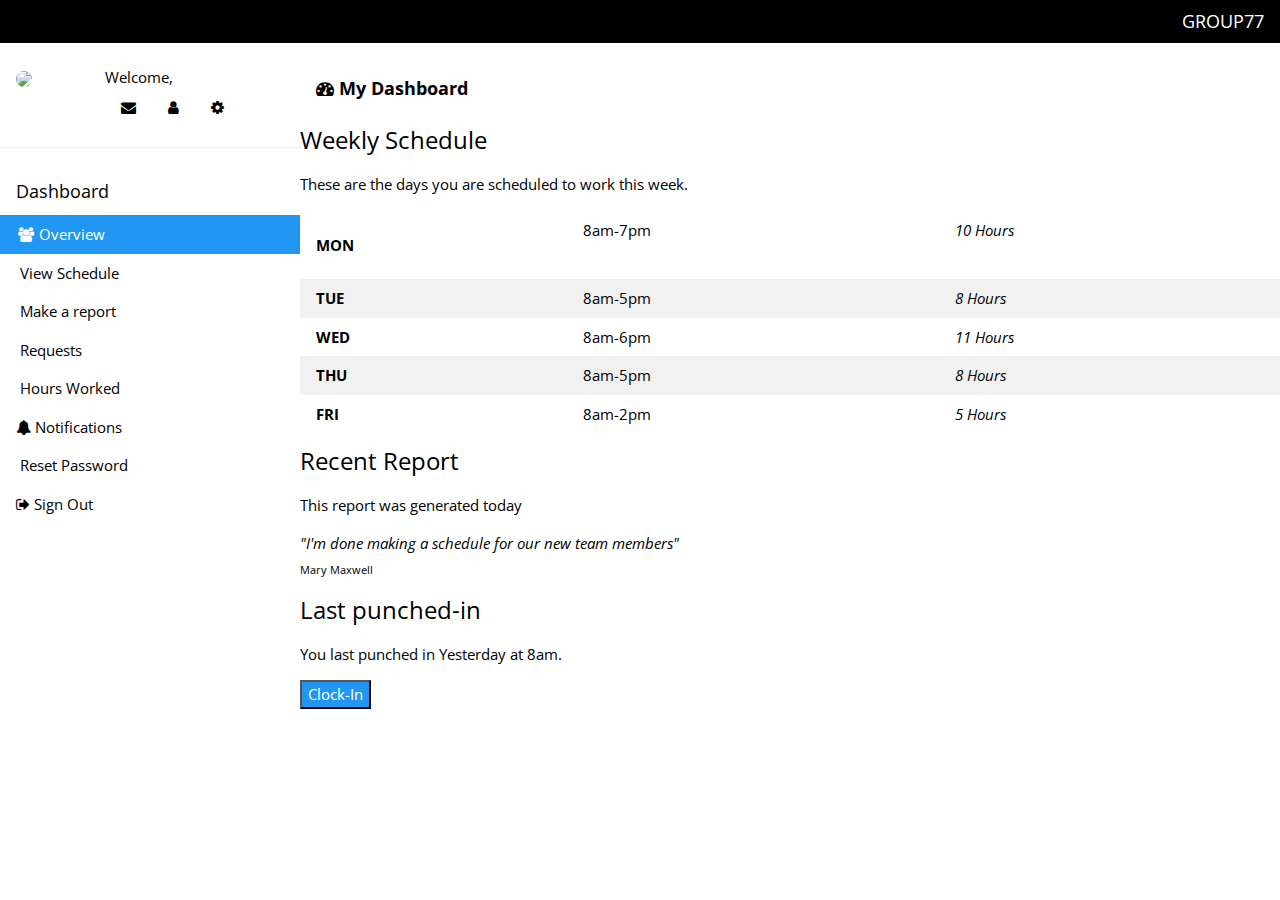
==== SpringBootSigninSignupExample/src/main/resources/templates/home/admin.html @ aa2dddc5 "Fixed all the icons on the admin page also" ====
<!DOCTYPE html>
<html>
<link rel="stylesheet" href="https://www.w3schools.com/w3css/4/w3.css">
<link rel="stylesheet" href="https://www.w3schools.com/lib/w3-theme-blue-grey.css">
<link rel="stylesheet" href='https://fonts.googleapis.com/css?family=Open+Sans'>
<link rel="stylesheet" href="https://cdnjs.cloudflare.com/ajax/libs/font-awesome/4.7.0/css/font-awesome.min.css">
<style>
html, body, h1, h2, h3, h4, h5 { font-family: "Open Sans", sans-serif }
</style>
<head>
<meta charset="ISO-8859-1">
<title>Welcome Admin</title>
<link rel="stylesheet" href="/UTM/css/style.css">
</head>
<body class="w3-theme-l5">
	<!-- Top container -->
	<div class="w3-bar w3-top w3-black w3-large" style="z-index: 4">
		<button
			class="w3-bar-item w3-button w3-hide-large w3-hover-none w3-hover-text-light-grey"
			onclick="w3_open();">
			<i class="fa fa-bars"></i> Menu
		</button>
		<span class="w3-bar-item w3-right">GROUP77</span>
	</div>

	<!-- Sidebar/menu -->
	<nav class="w3-sidebar w3-collapse w3-white w3-animate-left"
		style="z-index: 3; width: 300px;" id="mySidebar">
		<br>
		<div class="w3-container w3-row">
			<div class="w3-col s4">
				<img src="/UTM/img/userico.ico" class="w3-circle w3-margin-right"
					style="width: 46px">
			</div>
			<div class="w3-col s8 w3-bar">
				<span>Welcome, <strong><span th:utext="${userName}"></span></strong></span><br>
				<a href="#" class="w3-bar-item w3-button"><i
					class="fa fa-envelope"></i></a> <a th:href="@{/profile}"
					class="w3-bar-item w3-button"><i class="fa fa-user"></i></a> <a
					href="#" class="w3-bar-item w3-button"><i class="fa fa-cog"></i></a>
			</div>
		</div>
		<hr>
		<div class="w3-container">
			<h5>Dashboard</h5>
		</div>
		<div class="w3-bar-block">
			<a href="#" class="w3-bar-item w3-button w3-padding-16 w3-hide-large w3-dark-grey w3-hover-black" onclick="w3_close()" title="close menu"><i class="fa fa-remove fa-fw"></i>�Close Menu</a> 
			<a href="#" class="w3-bar-item w3-button w3-padding w3-blue"><i class="fa fa-users fa-fw"></i>&nbsp;Overview</a> 
			<a href="schedule" class="w3-bar-item w3-button w3-padding"><img src="/UTM/img/calendar.ico" style="width: 16px" alt="" />&nbsp;View Schedule </a> 
			<a href="report" class="w3-bar-item w3-button"> 	<img src="/UTM/img/report.ico" style="width: 16px" alt="" />&nbsp;Make a report</a>
			<a href="#" class="w3-bar-item w3-button w3-padding"><img src="/UTM/img/request.ico" style="width: 16px" alt="" />&nbsp;Requests </a> 
			<a href="#" class="w3-bar-item w3-button w3-padding"><img src="/UTM/img/time.ico" style="width: 16px" alt="" />&nbsp;Hours Worked</a>
			<a href="#" class="w3-bar-item w3-button w3-padding"><i class="fa fa-bell" aria-hidden="true"></i>&nbsp;Notifications</a> 
			<a th:href="@{/resetPassword}" class="w3-bar-item w3-button w3-padding"><img src="/UTM/img/key.ico" style="width: 16px" alt="" />&nbsp;Reset Password</a> 
			<a th:href="@{/logout}" class="w3-bar-item w3-button w3-padding"><i class="fa fa-sign-out"></i>&nbsp;Sign Out </a>
		</div>
	</nav>


	<!-- Overlay effect when opening sidebar on small screens -->
	<div class="w3-overlay w3-hide-large w3-animate-opacity"
		onclick="w3_close()" style="cursor: pointer" title="close side menu"
		id="myOverlay"></div>

	<!-- !PAGE CONTENT! -->
	<div class="w3-main" style="margin-left: 300px; margin-top: 43px;">

		<!-- Header -->
		<header class="w3-container" style="padding-top: 22px">
			<h5>
				<b><i class="fa fa-dashboard"></i> My Dashboard</b>
			</h5>
		</header>

		<div id="schedule" class="tabcontent">
			<h3>Weekly Schedule</h3>
			<p>These are the days you are scheduled to work this week.</p>
			<table class="w3-table w3-striped w3-white">
				<tr>
					<td><p>
							<b>MON</b>
						</p></td>
					<td>8am-7pm</td>
					<td><i>10 Hours</i></td>
				</tr>
				<tr>
					<td><b>TUE</b></td>
					<td>8am-5pm</td>
					<td><i>8 Hours</i></td>
				</tr>
				<tr>
					<td><b>WED</b></td>
					<td>8am-6pm</td>
					<td><i>11 Hours</i></td>
				</tr>
				<tr>
					<td><b>THU</b></td>
					<td>8am-5pm</td>
					<td><i>8 Hours</i></td>
				</tr>
				<tr>
					<td><b>FRI</b></td>
					<td>8am-2pm</td>
					<td><i>5 Hours</i></td>
				</tr>
			</table>
		</div>


		<div id="recentreport" class="tabcontent">
			<h3>Recent Report</h3>
			<p>This report was generated today</p>
			<p>
				<i>"I'm done making a schedule for our new team members"</i><br>
				<sub>Mary Maxwell</sub>
			</p>

		</div>

		<div id="punch" class="tabcontent">
			<h3>Last punched-in</h3>
			<p>You last punched in Yesterday at 8am.</p>
			<button class="button button4 w3-blue">Clock-In</button>
		</div>


		<!-- End page content -->
	</div>
	<script>
		// Get the Sidebar
		var mySidebar = document.getElementById("mySidebar");

		// Get the DIV with overlay effect
		var overlayBg = document.getElementById("myOverlay");

		// Toggle between showing and hiding the sidebar, and add overlay effect
		function w3_open() {
			if (mySidebar.style.display === 'block') {
				mySidebar.style.display = 'none';
				overlayBg.style.display = "none";
			} else {
				mySidebar.style.display = 'block';
				overlayBg.style.display = "block";
			}
		}

		// Close the sidebar with the close button
		function w3_close() {
			mySidebar.style.display = "none";
			overlayBg.style.display = "none";
		}

		function openCity(evt, cityName) {
			var i, tabcontent, tablinks;
			tabcontent = document.getElementsByClassName("tabcontent");
			for (i = 0; i < tabcontent.length; i++) {
				tabcontent[i].style.display = "none";
			}
			tablinks = document.getElementsByClassName("tablinks");
			for (i = 0; i < tablinks.length; i++) {
				tablinks[i].className = tablinks[i].className.replace(
						" active", "");
			}
			document.getElementById(cityName).style.display = "block";
			evt.currentTarget.className += " active";
		}

		// Get the element with id="defaultOpen" and click on it
		document.getElementById("defaultOpen").click();
	</script>
</body>
</html>
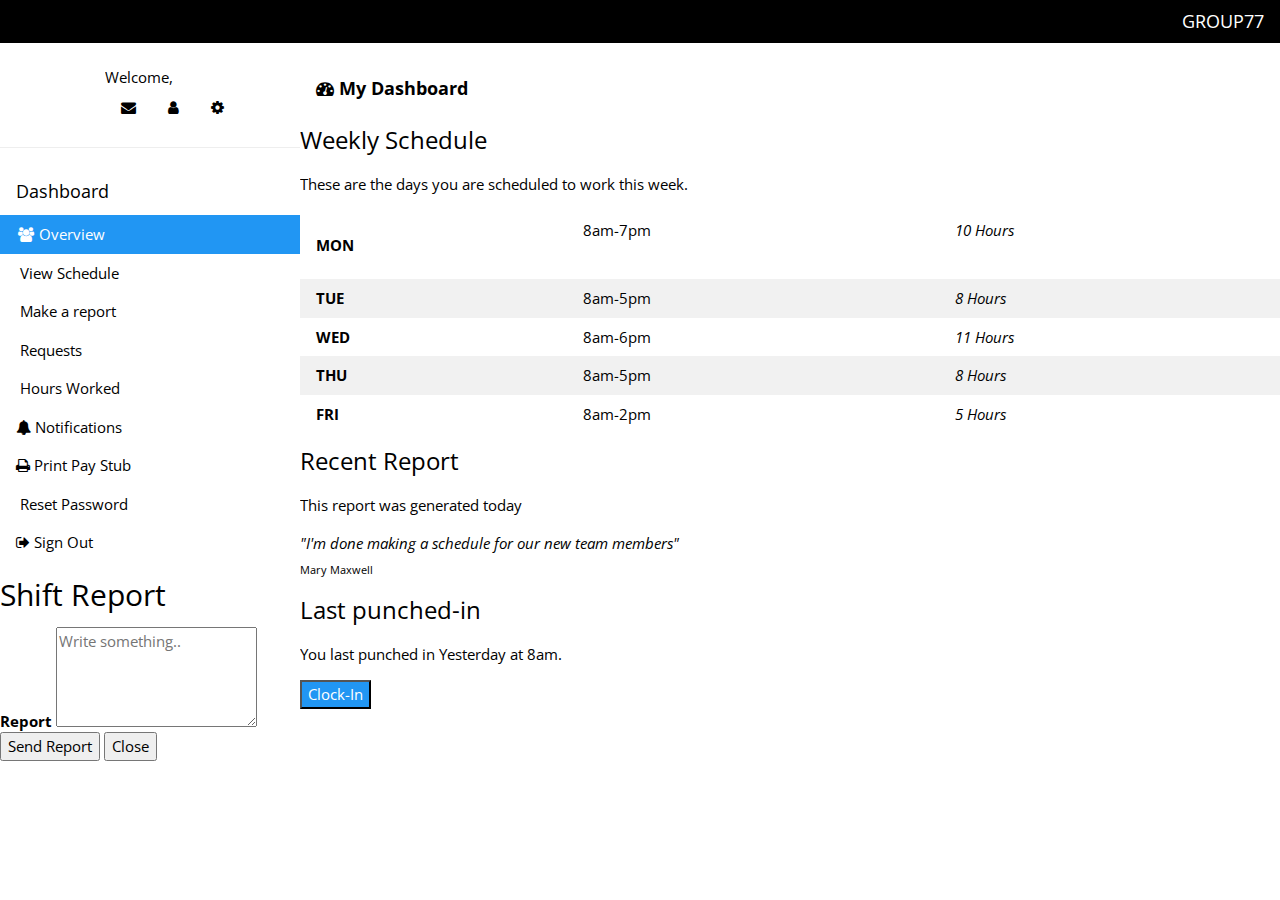
==== commit 04087f9b: "html/css reset password update." ====
--- a/SpringBootSigninSignupExample/src/main/resources/templates/home/admin.html
+++ b/SpringBootSigninSignupExample/src/main/resources/templates/home/admin.html
@@ -4,13 +4,15 @@
 <link rel="stylesheet" href="https://www.w3schools.com/lib/w3-theme-blue-grey.css">
 <link rel="stylesheet" href='https://fonts.googleapis.com/css?family=Open+Sans'>
 <link rel="stylesheet" href="https://cdnjs.cloudflare.com/ajax/libs/font-awesome/4.7.0/css/font-awesome.min.css">
-<style>
-html, body, h1, h2, h3, h4, h5 { font-family: "Open Sans", sans-serif }
+<style type="text/css">
+html, body, h1, h2, h3, h4, h5 { font-family: "Open Sans", sans-serif } 
 </style>
 <head>
 <meta charset="ISO-8859-1">
-<title>Welcome Admin</title>
+<title>Welcome</title>
+
 <link rel="stylesheet" href="/UTM/css/style.css">
+
 </head>
 <body class="w3-theme-l5">
 	<!-- Top container -->
@@ -30,7 +32,7 @@
 		<div class="w3-container w3-row">
 			<div class="w3-col s4">
 				<img src="/UTM/img/userico.ico" class="w3-circle w3-margin-right"
-					style="width: 46px">
+					style="width: 46px" alt="">
 			</div>
 			<div class="w3-col s8 w3-bar">
 				<span>Welcome, <strong><span th:utext="${userName}"></span></strong></span><br>
@@ -48,12 +50,27 @@
 			<a href="#" class="w3-bar-item w3-button w3-padding-16 w3-hide-large w3-dark-grey w3-hover-black" onclick="w3_close()" title="close menu"><i class="fa fa-remove fa-fw"></i>�Close Menu</a> 
 			<a href="#" class="w3-bar-item w3-button w3-padding w3-blue"><i class="fa fa-users fa-fw"></i>&nbsp;Overview</a> 
 			<a href="schedule" class="w3-bar-item w3-button w3-padding"><img src="/UTM/img/calendar.ico" style="width: 16px" alt="" />&nbsp;View Schedule </a> 
-			<a href="report" class="w3-bar-item w3-button"> 	<img src="/UTM/img/report.ico" style="width: 16px" alt="" />&nbsp;Make a report</a>
+			<a  class="w3-bar-item w3-button" onclick="openForm()"> 	<img src="/UTM/img/report.ico" style="width: 16px" alt="" />&nbsp;Make a report</a>
 			<a href="#" class="w3-bar-item w3-button w3-padding"><img src="/UTM/img/request.ico" style="width: 16px" alt="" />&nbsp;Requests </a> 
 			<a href="#" class="w3-bar-item w3-button w3-padding"><img src="/UTM/img/time.ico" style="width: 16px" alt="" />&nbsp;Hours Worked</a>
 			<a href="#" class="w3-bar-item w3-button w3-padding"><i class="fa fa-bell" aria-hidden="true"></i>&nbsp;Notifications</a> 
+			<a href="#" class="w3-bar-item w3-button w3-padding"><i class="fa fa-print" aria-hidden="true"></i>&nbsp;Print Pay Stub</a> 
 			<a th:href="@{/resetPassword}" class="w3-bar-item w3-button w3-padding"><img src="/UTM/img/key.ico" style="width: 16px" alt="" />&nbsp;Reset Password</a> 
 			<a th:href="@{/logout}" class="w3-bar-item w3-button w3-padding"><i class="fa fa-sign-out"></i>&nbsp;Sign Out </a>
+			
+    <div class="reportPopup">
+      <div class="formPopup" id="popupForm">
+        <form th:action="@{/report}" method="post" class="formContainer">
+          <h2>Shift Report</h2>
+          <label for="report">
+            <strong>Report</strong>
+          </label>
+          <textarea th:id="report" th:name="report" placeholder="Write something.." style="height:100px" required></textarea>
+          <button type="submit" class="btn">Send Report</button>
+          <button type="button" class="btn cancel" onclick="closeForm()">Close</button>
+        </form>
+      </div>
+    </div>
 		</div>
 	</nav>
 
@@ -127,7 +144,7 @@
 
 		<!-- End page content -->
 	</div>
-	<script>
+	<script type="text/javascript">
 		// Get the Sidebar
 		var mySidebar = document.getElementById("mySidebar");
 
@@ -165,6 +182,13 @@
 			document.getElementById(cityName).style.display = "block";
 			evt.currentTarget.className += " active";
 		}
+		
+		function openForm() {
+	        document.getElementById("popupForm").style.display = "block";
+	      }
+	      function closeForm() {
+	        document.getElementById("popupForm").style.display = "none";
+	      }
 
 		// Get the element with id="defaultOpen" and click on it
 		document.getElementById("defaultOpen").click();
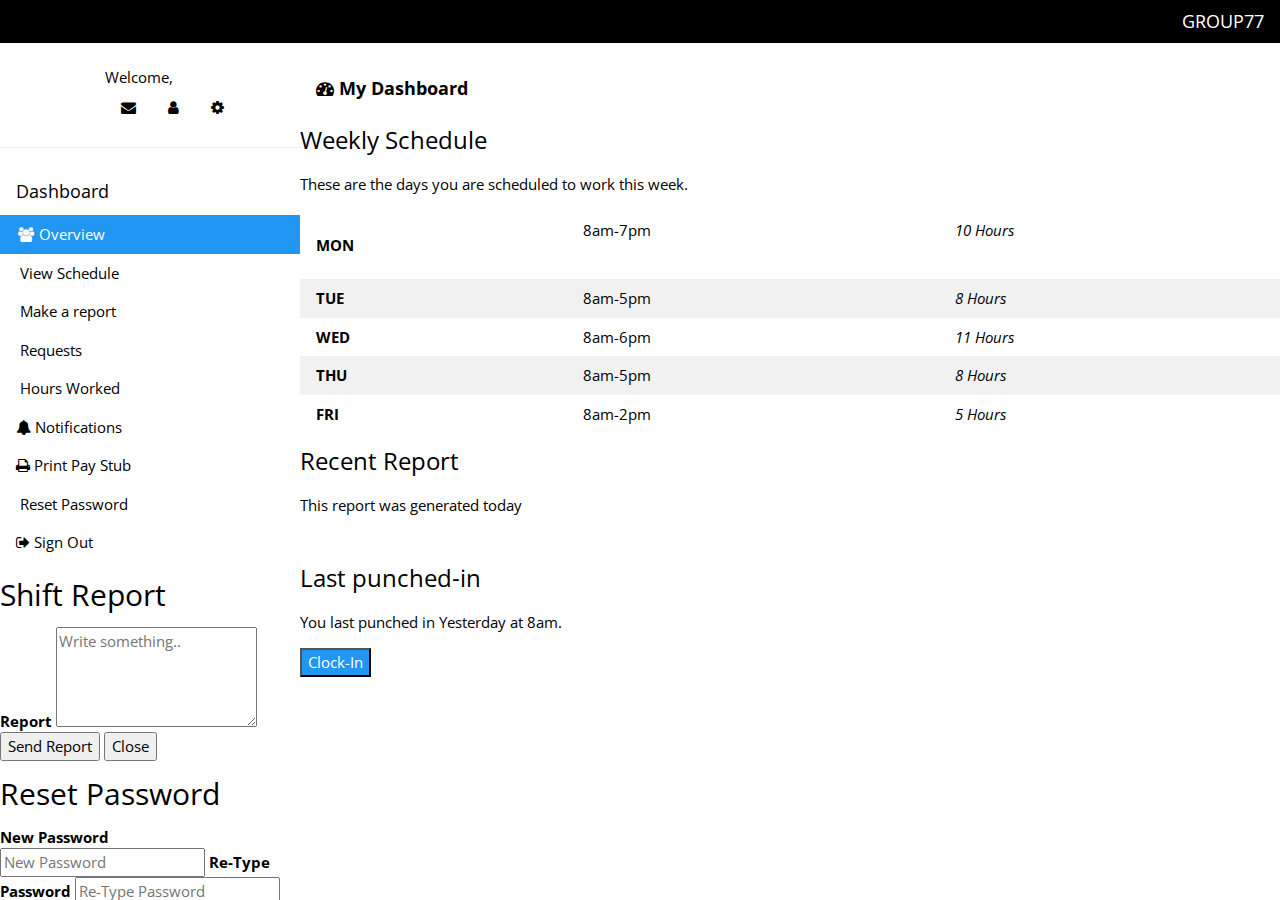
==== commit ac85949d: "Recent reports are now viewable on employee and admin landing  pages..." ====
--- a/SpringBootSigninSignupExample/src/main/resources/templates/home/admin.html
+++ b/SpringBootSigninSignupExample/src/main/resources/templates/home/admin.html
@@ -1,11 +1,16 @@
 <!DOCTYPE html>
 <html>
 <link rel="stylesheet" href="https://www.w3schools.com/w3css/4/w3.css">
-<link rel="stylesheet" href="https://www.w3schools.com/lib/w3-theme-blue-grey.css">
-<link rel="stylesheet" href='https://fonts.googleapis.com/css?family=Open+Sans'>
-<link rel="stylesheet" href="https://cdnjs.cloudflare.com/ajax/libs/font-awesome/4.7.0/css/font-awesome.min.css">
+<link rel="stylesheet"
+	href="https://www.w3schools.com/lib/w3-theme-blue-grey.css">
+<link rel="stylesheet"
+	href='https://fonts.googleapis.com/css?family=Open+Sans'>
+<link rel="stylesheet"
+	href="https://cdnjs.cloudflare.com/ajax/libs/font-awesome/4.7.0/css/font-awesome.min.css">
 <style type="text/css">
-html, body, h1, h2, h3, h4, h5 { font-family: "Open Sans", sans-serif } 
+html, body, h1, h2, h3, h4, h5 {
+	font-family: "Open Sans", sans-serif
+}
 </style>
 <head>
 <meta charset="ISO-8859-1">
@@ -47,30 +52,62 @@
 			<h5>Dashboard</h5>
 		</div>
 		<div class="w3-bar-block">
-			<a href="#" class="w3-bar-item w3-button w3-padding-16 w3-hide-large w3-dark-grey w3-hover-black" onclick="w3_close()" title="close menu"><i class="fa fa-remove fa-fw"></i>�Close Menu</a> 
-			<a href="#" class="w3-bar-item w3-button w3-padding w3-blue"><i class="fa fa-users fa-fw"></i>&nbsp;Overview</a> 
-			<a href="schedule" class="w3-bar-item w3-button w3-padding"><img src="/UTM/img/calendar.ico" style="width: 16px" alt="" />&nbsp;View Schedule </a> 
-			<a  class="w3-bar-item w3-button" onclick="openForm()"> 	<img src="/UTM/img/report.ico" style="width: 16px" alt="" />&nbsp;Make a report</a>
-			<a href="#" class="w3-bar-item w3-button w3-padding"><img src="/UTM/img/request.ico" style="width: 16px" alt="" />&nbsp;Requests </a> 
-			<a href="#" class="w3-bar-item w3-button w3-padding"><img src="/UTM/img/time.ico" style="width: 16px" alt="" />&nbsp;Hours Worked</a>
-			<a href="#" class="w3-bar-item w3-button w3-padding"><i class="fa fa-bell" aria-hidden="true"></i>&nbsp;Notifications</a> 
-			<a href="#" class="w3-bar-item w3-button w3-padding"><i class="fa fa-print" aria-hidden="true"></i>&nbsp;Print Pay Stub</a> 
-			<a th:href="@{/resetPassword}" class="w3-bar-item w3-button w3-padding"><img src="/UTM/img/key.ico" style="width: 16px" alt="" />&nbsp;Reset Password</a> 
-			<a th:href="@{/logout}" class="w3-bar-item w3-button w3-padding"><i class="fa fa-sign-out"></i>&nbsp;Sign Out </a>
-			
-    <div class="reportPopup">
-      <div class="formPopup" id="popupForm">
-        <form th:action="@{/report}" method="post" class="formContainer">
-          <h2>Shift Report</h2>
-          <label for="report">
-            <strong>Report</strong>
-          </label>
-          <textarea th:id="report" th:name="report" placeholder="Write something.." style="height:100px" required></textarea>
-          <button type="submit" class="btn">Send Report</button>
-          <button type="button" class="btn cancel" onclick="closeForm()">Close</button>
-        </form>
-      </div>
-    </div>
+			<a href="#"
+				class="w3-bar-item w3-button w3-padding-16 w3-hide-large w3-dark-grey w3-hover-black"
+				onclick="w3_close()" title="close menu"><i
+				class="fa fa-remove fa-fw"></i>�Close Menu</a> <a href="#"
+				class="w3-bar-item w3-button w3-padding w3-blue"><i
+				class="fa fa-users fa-fw"></i>&nbsp;Overview</a> <a href="schedule"
+				class="w3-bar-item w3-button w3-padding"><img
+				src="/UTM/img/calendar.ico" style="width: 16px" alt="" />&nbsp;View
+				Schedule </a> <a class="w3-bar-item w3-button" onclick="openForm()">
+				<img src="/UTM/img/report.ico" style="width: 16px" alt="" />&nbsp;Make
+				a report
+			</a> <a href="#" class="w3-bar-item w3-button w3-padding"><img
+				src="/UTM/img/request.ico" style="width: 16px" alt="" />&nbsp;Requests
+			</a> <a href="#" class="w3-bar-item w3-button w3-padding"><img
+				src="/UTM/img/time.ico" style="width: 16px" alt="" />&nbsp;Hours
+				Worked</a> <a href="#" class="w3-bar-item w3-button w3-padding"><i
+				class="fa fa-bell" aria-hidden="true"></i>&nbsp;Notifications</a> <a
+				href="#" class="w3-bar-item w3-button w3-padding"><i
+				class="fa fa-print" aria-hidden="true"></i>&nbsp;Print Pay Stub</a> <a
+				class="w3-bar-item w3-button" onclick="openForm2()"><img
+				src="/UTM/img/key.ico" style="width: 16px" alt="" />&nbsp;Reset
+				Password</a> <a th:href="@{/logout}"
+				class="w3-bar-item w3-button w3-padding"><i
+				class="fa fa-sign-out"></i>&nbsp;Sign Out </a>
+
+			<div class="reportPopup">
+				<div class="formPopup" id="popupForm">
+					<form th:action="@{/report}" method="post" class="formContainer">
+						<h2>Shift Report</h2>
+						<label for="report"> <strong>Report</strong>
+						</label>
+						<textarea th:id="report" th:name="report"
+							placeholder="Write something.." style="height: 100px" required></textarea>
+						<input type="hidden" th:id="firstAndLastName"
+							th:name="firstAndLastName" required th:value="${userName}">
+						<button type="submit" class="btn">Send Report</button>
+						<button type="button" class="btn cancel" onclick="closeForm()">Close</button>
+					</form>
+				</div>
+			</div>
+
+			<div class="reportPopup">
+				<div class="formPopup" id="popupForm2">
+					<form th:action="@{/resetP}" method="post" class="formContainer">
+						<h2>Reset Password</h2>
+						<label for="pass1"> <strong>New Password</strong>
+						</label> <input type="password" th:id="pass1" placeholder="New Password"
+							name="pass1" required> <label for="pass2"> <strong>Re-Type
+								Password</strong>
+						</label> <input type="password" id="pass2" placeholder="Re-Type Password"
+							name="pass2" required>
+						<button type="submit" class="btn">Update Password</button>
+						<button type="button" class="btn cancel" onclick="closeForm2()">Close</button>
+					</form>
+				</div>
+			</div>
 		</div>
 	</nav>
 
@@ -128,10 +165,14 @@
 		<div id="recentreport" class="tabcontent">
 			<h3>Recent Report</h3>
 			<p>This report was generated today</p>
-			<p>
-				<i>"I'm done making a schedule for our new team members"</i><br>
-				<sub>Mary Maxwell</sub>
-			</p>
+
+			<option th:each="report : ${reports}">
+				<p>
+					<i th:text="${report.report}"></i> 
+					<sub> <i th:text="${report.firstAndLastName}"></i></sub>
+				</p>
+			</option>
+
 
 		</div>
 
@@ -182,14 +223,20 @@
 			document.getElementById(cityName).style.display = "block";
 			evt.currentTarget.className += " active";
 		}
-		
+
 		function openForm() {
-	        document.getElementById("popupForm").style.display = "block";
-	      }
-	      function closeForm() {
-	        document.getElementById("popupForm").style.display = "none";
-	      }
-
+			document.getElementById("popupForm").style.display = "block";
+		}
+		function closeForm() {
+			document.getElementById("popupForm").style.display = "none";
+		}
+
+		function openForm2() {
+			document.getElementById("popupForm2").style.display = "block";
+		}
+		function closeForm2() {
+			document.getElementById("popupForm2").style.display = "none";
+		}
 		// Get the element with id="defaultOpen" and click on it
 		document.getElementById("defaultOpen").click();
 	</script>
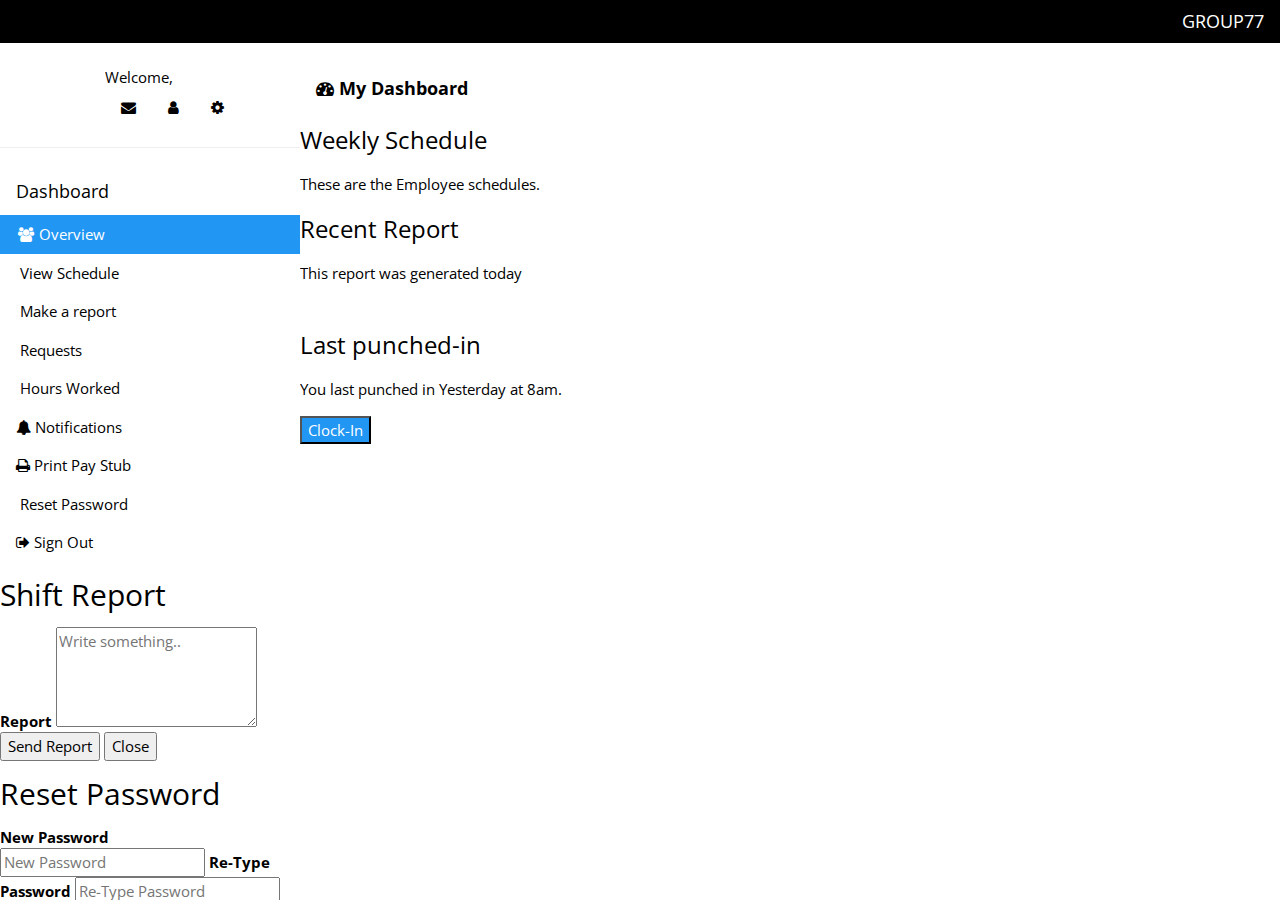
==== commit 08406994: "updated admin page with new grid. I don't have the admin passwordk with me to check this. It works o" ====
--- a/SpringBootSigninSignupExample/src/main/resources/templates/home/admin.html
+++ b/SpringBootSigninSignupExample/src/main/resources/templates/home/admin.html
@@ -17,7 +17,10 @@
 <title>Welcome</title>
 
 <link rel="stylesheet" href="/UTM/css/style.css">
-
+<link
+      href="https://unpkg.com/gridjs/dist/theme/mermaid.min.css"
+      rel="stylesheet"
+    />
 </head>
 <body class="w3-theme-l5">
 	<!-- Top container -->
@@ -129,36 +132,12 @@
 
 		<div id="schedule" class="tabcontent">
 			<h3>Weekly Schedule</h3>
-			<p>These are the days you are scheduled to work this week.</p>
-			<table class="w3-table w3-striped w3-white">
-				<tr>
-					<td><p>
-							<b>MON</b>
-						</p></td>
-					<td>8am-7pm</td>
-					<td><i>10 Hours</i></td>
-				</tr>
-				<tr>
-					<td><b>TUE</b></td>
-					<td>8am-5pm</td>
-					<td><i>8 Hours</i></td>
-				</tr>
-				<tr>
-					<td><b>WED</b></td>
-					<td>8am-6pm</td>
-					<td><i>11 Hours</i></td>
-				</tr>
-				<tr>
-					<td><b>THU</b></td>
-					<td>8am-5pm</td>
-					<td><i>8 Hours</i></td>
-				</tr>
-				<tr>
-					<td><b>FRI</b></td>
-					<td>8am-2pm</td>
-					<td><i>5 Hours</i></td>
-				</tr>
-			</table>
+			<p>These are the Employee schedules.</p>
+			<div id="wrapper"></div>
+
+    <script src="https://unpkg.com/gridjs/dist/gridjs.development.js"></script>
+    <script src="/UTM/js/admingrid.js"></script>
+		
 		</div>
 
 
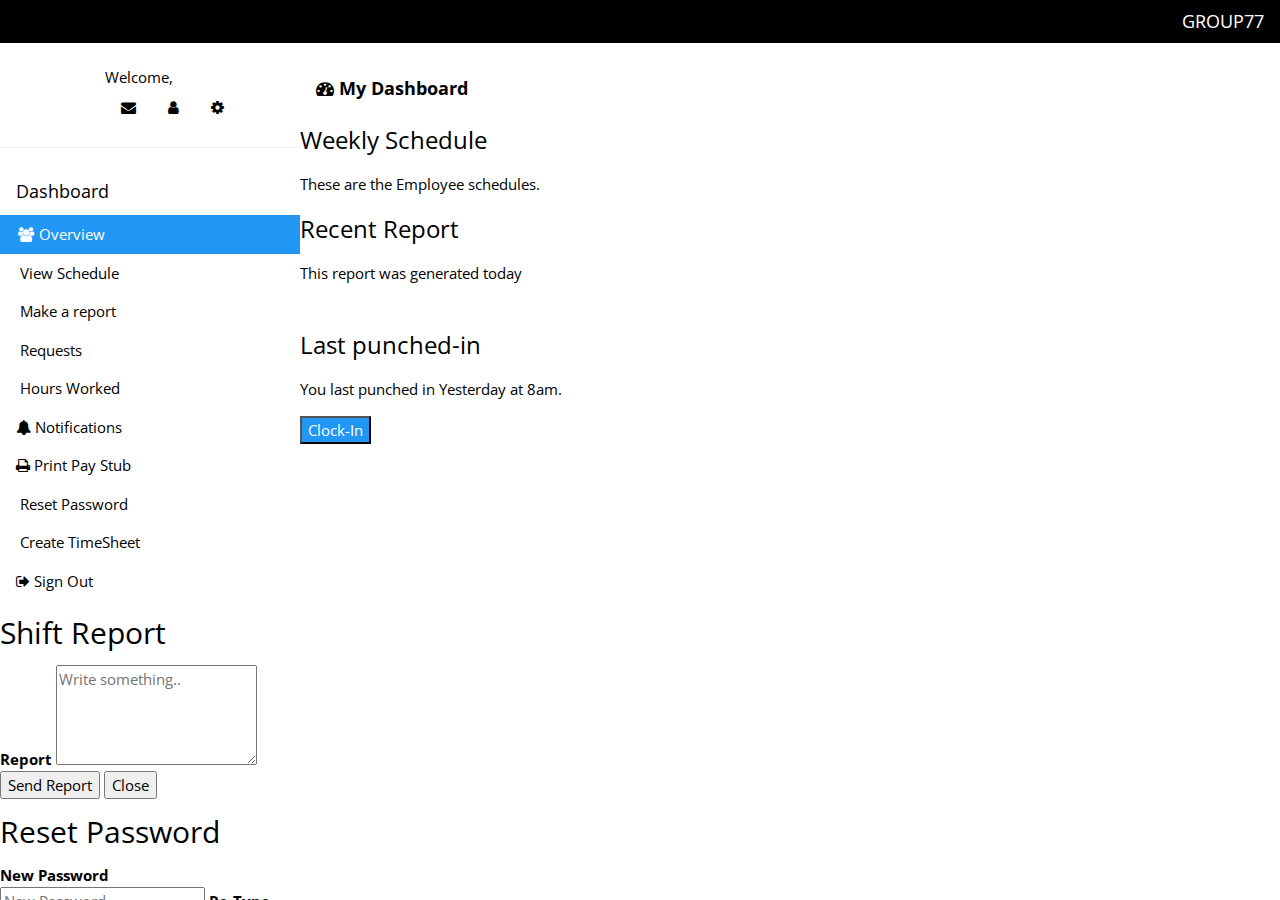
==== commit 37d8a1ac: "Added the form for timesheet need to fix the html around grid and close on submit" ====
--- a/SpringBootSigninSignupExample/src/main/resources/templates/home/admin.html
+++ b/SpringBootSigninSignupExample/src/main/resources/templates/home/admin.html
@@ -76,7 +76,10 @@
 				class="fa fa-print" aria-hidden="true"></i>&nbsp;Print Pay Stub</a> <a
 				class="w3-bar-item w3-button" onclick="openForm2()"><img
 				src="/UTM/img/key.ico" style="width: 16px" alt="" />&nbsp;Reset
-				Password</a> <a th:href="@{/logout}"
+				Password</a> 
+				<a class="w3-bar-item w3-button" onclick="openForm3()">
+				<img src="/UTM/img/calendar.ico" style="width: 16px" alt="" />&nbsp;Create TimeSheet</a>
+				<a th:href="@{/logout}"
 				class="w3-bar-item w3-button w3-padding"><i
 				class="fa fa-sign-out"></i>&nbsp;Sign Out </a>
 
@@ -111,6 +114,25 @@
 					</form>
 				</div>
 			</div>
+			<div class="reportPopup">
+				<div class="formPopup" id="popupForm3">
+					<form th:action="@{/timesheet/add}" method="POST" class="formContainer" >
+						<h2>Add Record</h2>
+						<label for="report"> <strong>Employe ID</strong>
+						</label>
+						<input type="text" name="employeeid"> <br />
+				date: <input type="text" name="date" placeholder="23 April 2021"></br>
+				comments: <input type="text" name="comments"> <br />
+				datesubmitted: <input type="text" name="datesubmitted" placeholder="23 April 2021"></br>
+				starttime: <input type="text" name="starttime" placeholder="0900"></br>
+				endtime: <input type="text" name="endtime" placeholder="1600"> </br>
+				
+						<button type="submit" class="btn">Create Timesheet</button>
+						<button type="button" class="btn cancel" onclick="closeForm3()">Close</button>
+					</form>
+				</div>
+			</div>
+			
 		</div>
 	</nav>
 
@@ -216,6 +238,13 @@
 		function closeForm2() {
 			document.getElementById("popupForm2").style.display = "none";
 		}
+		function openForm3() {
+			document.getElementById("popupForm3").style.display = "block";
+		}
+		function closeForm3() {
+			document.getElementById("popupForm3").style.display = "none";
+		}
+					
 		// Get the element with id="defaultOpen" and click on it
 		document.getElementById("defaultOpen").click();
 	</script>
